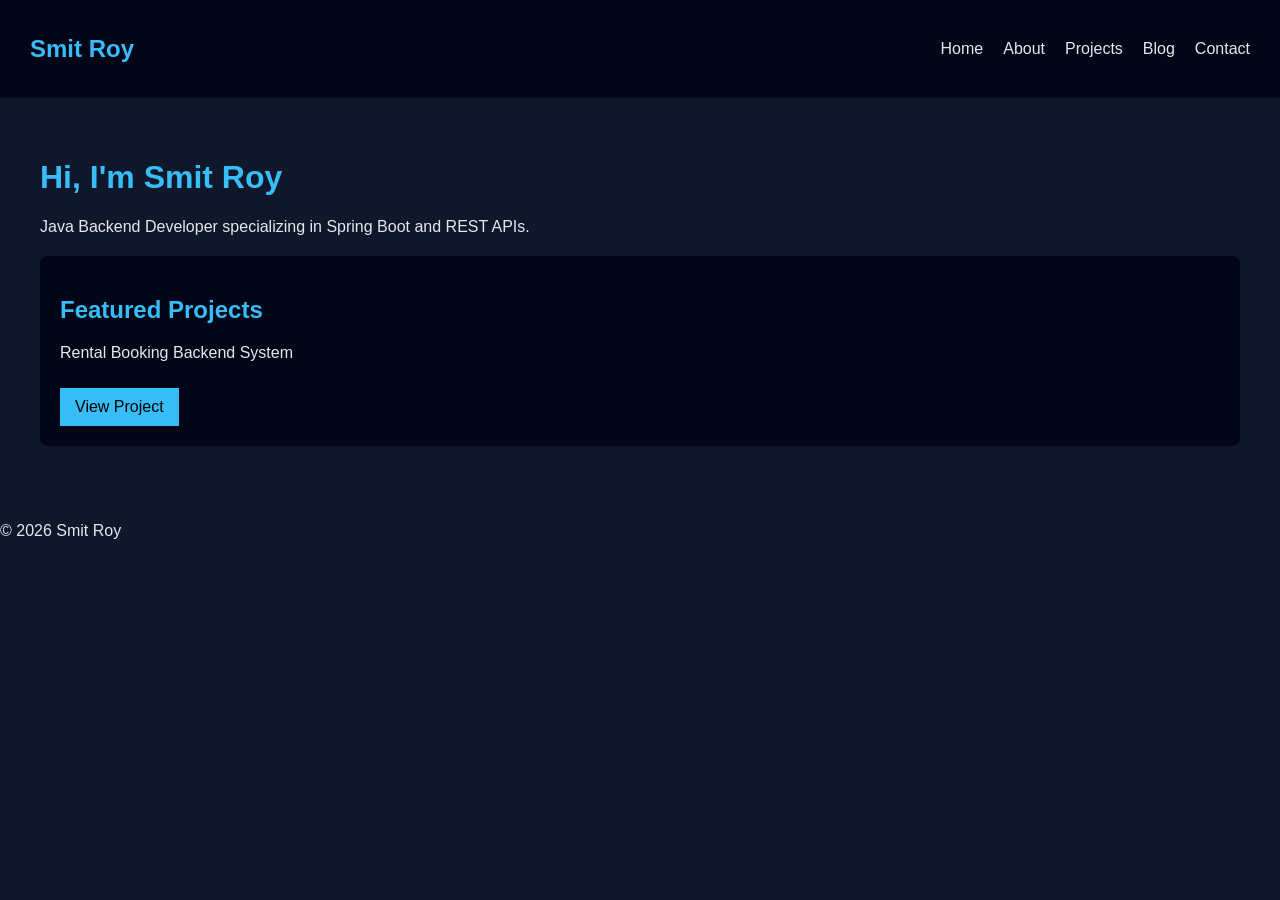
==== index.html @ c5c9e86b "Portfolio file structure created" ====
<!DOCTYPE html>
<html lang="en">
<head>
  <meta charset="UTF-8">
  <title>Smit Roy | Portfolio</title>
  <link rel="stylesheet" href="\css\style.css">
</head>
<body>

<header>
  <nav>
    <h2>Smit Roy</h2>
    <ul>
      <li><a href="index.html">Home</a></li>
      <li><a href="about.html">About</a></li>
      <li><a href="projects.html">Projects</a></li>
      <li><a href="blog.html">Blog</a></li>
      <li><a href="contact.html">Contact</a></li>
    </ul>
  </nav>
</header>

<main>
    <h1>Hi, I'm Smit Roy</h1>
  <p>Java Backend Developer specializing in Spring Boot and REST APIs.</p>

  <div class="card">
    <h2>Featured Projects</h2>
    <p>Rental Booking Backend System</p>
    <a class="button" href="projects/airbnb.html">View Project</a>
  </div>
</main>

<footer>
  <p>© 2026 Smit Roy</p>
</footer>

<script src="js/script.js"></script>
</body>
</html>
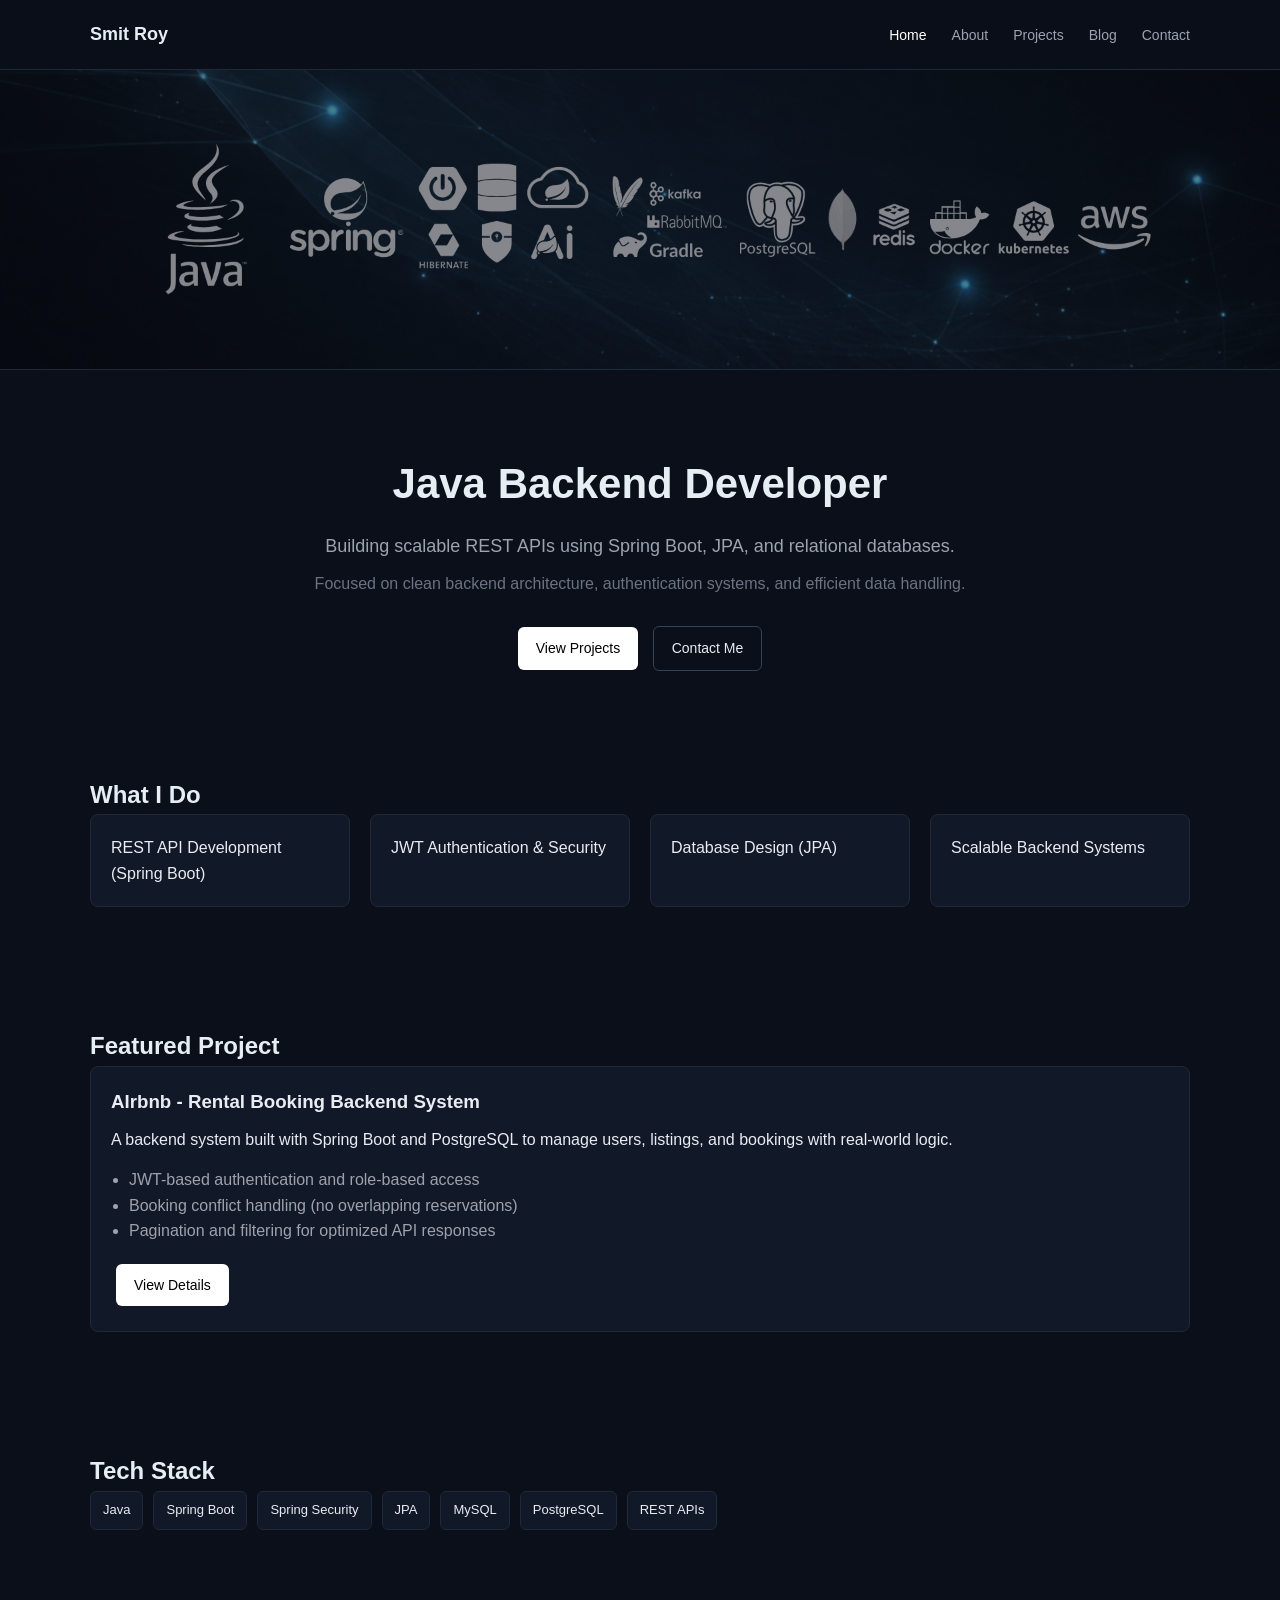
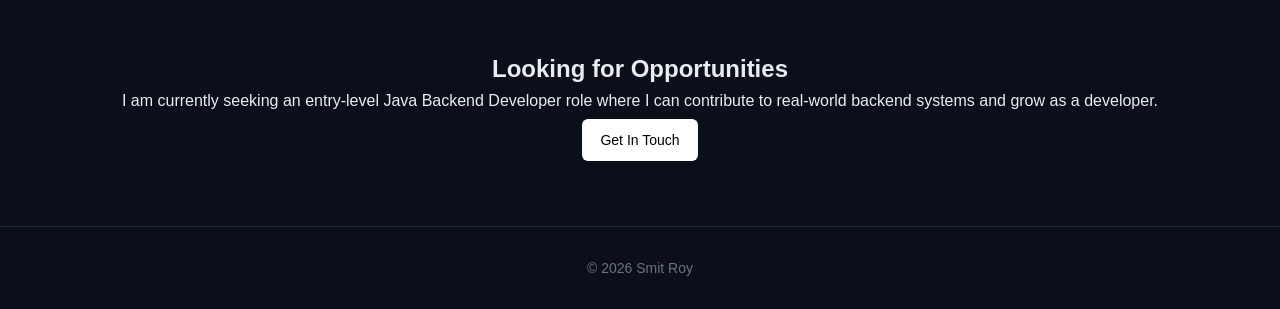
==== commit 4200a791: "Pages created initially" ====
--- a/index.html
+++ b/index.html
@@ -2,16 +2,19 @@
 <html lang="en">
 <head>
   <meta charset="UTF-8">
-  <title>Smit Roy | Portfolio</title>
-  <link rel="stylesheet" href="\css\style.css">
+  <meta name="viewport" content="width=device-width, initial-scale=1.0">
+  <title>Smit Roy | Java Backend Developer</title>
+  <link rel="stylesheet" href="css/style.css">
 </head>
+
 <body>
 
-<header>
-  <nav>
-    <h2>Smit Roy</h2>
-    <ul>
-      <li><a href="index.html">Home</a></li>
+<!-- HEADER -->
+<header class="header">
+  <nav class="nav container">
+    <h2 class="logo">Smit Roy</h2>
+    <ul class="nav-links">
+      <li><a href="index.html" class="active">Home</a></li>
       <li><a href="about.html">About</a></li>
       <li><a href="projects.html">Projects</a></li>
       <li><a href="blog.html">Blog</a></li>
@@ -21,20 +24,96 @@
 </header>
 
 <main>
-    <h1>Hi, I'm Smit Roy</h1>
-  <p>Java Backend Developer specializing in Spring Boot and REST APIs.</p>
 
-  <div class="card">
-    <h2>Featured Projects</h2>
-    <p>Rental Booking Backend System</p>
-    <a class="button" href="projects/airbnb.html">View Project</a>
-  </div>
+  <!-- BANNER -->
+  <section class="banner">
+    <img src="assets\Home - banner.png" alt="Backend Development Banner">
+    <div class="banner-text">
+      <!-- <h2>Building Scalable Backend Systems</h2> -->
+    </div>
+  </section>
+
+  <!-- HERO -->
+  <section class="hero container">
+    <h1>Java Backend Developer</h1>
+    <p class="subtitle">
+      Building scalable REST APIs using Spring Boot, JPA, and relational databases.
+    </p>
+    <p class="subtext">
+      Focused on clean backend architecture, authentication systems, and efficient data handling.
+    </p>
+
+    <div class="hero-buttons">
+      <a href="projects.html" class="btn primary">View Projects</a>
+      <a href="contact.html" class="btn outline">Contact Me</a>
+    </div>
+  </section>
+
+  <!-- WHAT I DO -->
+  <section class="section container">
+    <h2>What I Do</h2>
+    <div class="grid-4">
+      <div class="card">REST API Development (Spring Boot)</div>
+      <div class="card">JWT Authentication & Security</div>
+      <div class="card">Database Design (JPA)</div>
+      <div class="card">Scalable Backend Systems</div>
+    </div>
+  </section>
+
+  <!-- FEATURED PROJECT -->
+  <section class="section container">
+    <h2>Featured Project</h2>
+
+    <div class="card project-card">
+      <h3>AIrbnb - Rental Booking Backend System</h3>
+      <p>
+        A backend system built with Spring Boot and PostgreSQL to manage users,
+        listings, and bookings with real-world logic.
+      </p>
+
+      <ul class="features">
+        <li>JWT-based authentication and role-based access</li>
+        <li>Booking conflict handling (no overlapping reservations)</li>
+        <li>Pagination and filtering for optimized API responses</li>
+      </ul>
+
+      <a href="projects/airbnb.html" class="btn primary">View Details</a>
+    </div>
+  </section>
+
+  <!-- TECH STACK -->
+  <section class="section container">
+    <h2>Tech Stack</h2>
+    <div class="tags">
+      <span>Java</span>
+      <span>Spring Boot</span>
+      <span>Spring Security</span>
+      <span>JPA</span>
+      <span>MySQL</span>
+      <span>PostgreSQL</span>
+      <span>REST APIs</span>
+    </div>
+  </section>
+
+  <!-- CTA -->
+  <section class="section container center">
+    <h2>Looking for Opportunities</h2>
+    <p>
+      I am currently seeking an entry-level Java Backend Developer role where I can contribute
+      to real-world backend systems and grow as a developer.
+    </p>
+
+    <a href="contact.html" class="btn primary">Get In Touch</a>
+  </section>
+
 </main>
 
-<footer>
+<!-- FOOTER -->
+<footer class="footer">
   <p>© 2026 Smit Roy</p>
 </footer>
 
 <script src="js/script.js"></script>
+
 </body>
 </html>
--- a/css/style.css
+++ b/css/style.css
@@ -0,0 +1,377 @@
+* {
+  margin: 0;
+  padding: 0;
+  box-sizing: border-box;
+}
+
+body {
+  font-family: -apple-system, BlinkMacSystemFont, "Segoe UI", sans-serif;
+  background: #0b0f19;
+  color: #e6edf3;
+  line-height: 1.6;
+}
+
+/* Layout */
+.container {
+  max-width: 1100px;
+  margin: auto;
+  padding: 0 20px;
+}
+
+.section {
+  padding: 60px 0;
+}
+
+.center {
+  text-align: center;
+}
+
+/* Header */
+.header {
+  position: sticky;
+  top: 0;
+  z-index: 1000;
+
+  background: rgba(11, 15, 25, 0.85);
+  backdrop-filter: blur(10px);
+  border-bottom: 1px solid #1f2937;
+}
+
+.nav {
+  display: flex;
+  justify-content: space-between;
+  align-items: center;
+  padding: 20px 0;
+}
+
+.logo {
+  font-size: 18px;
+  font-weight: 600;
+}
+
+.nav-links {
+  list-style: none;
+  display: flex;
+  gap: 25px;
+}
+
+.nav-links a {
+  text-decoration: none;
+  color: #9ca3af;
+  font-size: 14px;
+  transition: 0.2s;
+}
+
+.nav-links a:hover,
+.nav-links .active {
+  color: #ffffff;
+}
+
+/* ===== BANNER ===== */
+.banner {
+  position: relative;
+  height: 300px;
+  overflow: hidden;
+  border-bottom: 1px solid #1f2937;
+}
+
+.banner img {
+  width: 100%;
+  height: 100%;
+  object-fit: cover;
+  opacity: 0.5;
+}
+
+.banner-text {
+  position: absolute;
+  top: 50%;
+  left: 50%;
+  transform: translate(-50%, -50%);
+  text-align: center;
+}
+
+.banner-text h2 {
+  font-size: 28px;
+  font-weight: 500;
+}
+
+/* ===== HERO ===== */
+.hero {
+  text-align: center;
+  padding: 80px 0 40px;
+}
+
+.hero h1 {
+  font-size: 42px;
+  font-weight: 600;
+  margin-bottom: 15px;
+}
+
+.subtitle {
+  font-size: 18px;
+  color: #9ca3af;
+}
+
+.subtext {
+  margin-top: 10px;
+  color: #6b7280;
+}
+
+.hero-buttons {
+  margin-top: 25px;
+}
+
+/* Buttons */
+.btn {
+  display: inline-block;
+  padding: 10px 18px;
+  margin: 5px;
+  border-radius: 6px;
+  text-decoration: none;
+  font-size: 14px;
+  transition: 0.2s;
+}
+
+.btn.primary {
+  background: #ffffff;
+  color: #000;
+}
+
+.btn.primary:hover {
+  opacity: 0.85;
+}
+
+.btn.outline {
+  border: 1px solid #374151;
+  color: #e6edf3;
+}
+
+.btn.outline:hover {
+  border-color: #ffffff;
+}
+
+/* Grid */
+.grid-4 {
+  display: grid;
+  grid-template-columns: repeat(auto-fit, minmax(200px, 1fr));
+  gap: 20px;
+}
+
+/* Cards */
+.card {
+  background: #111827;
+  padding: 20px;
+  border-radius: 8px;
+  border: 1px solid #1f2937;
+  transition: 0.2s;
+}
+
+.card:hover {
+  border-color: #374151;
+  transform: translateY(-3px);
+}
+
+/* Project */
+.project-card h3 {
+  margin-bottom: 10px;
+}
+
+.features {
+  margin: 15px 0;
+  padding-left: 18px;
+  color: #9ca3af;
+}
+
+/* Tags */
+.tags {
+  display: flex;
+  flex-wrap: wrap;
+  gap: 10px;
+}
+
+.tags span {
+  background: #111827;
+  padding: 8px 12px;
+  border-radius: 6px;
+  font-size: 13px;
+  border: 1px solid #1f2937;
+}
+
+/* Footer */
+.footer {
+  text-align: center;
+  padding: 30px 0;
+  border-top: 1px solid #1f2937;
+  font-size: 14px;
+  color: #6b7280;
+}
+
+.about-image {
+  display: flex;
+  justify-content: center;
+}
+
+.about-image img {
+  width: 220px;
+  height: 220px;
+  object-fit: cover;
+  border-radius: 50%;
+  border: 2px solid #1f2937;
+  box-shadow: 0 10px 30px rgba(0,0,0,0.4);
+}
+
+.about-image img:hover {
+  transform: scale(1.05);
+}
+
+.about-grid {
+  display: grid;
+  grid-template-columns: 1fr 280px; /* text | image */
+  gap: 60px;
+  align-items: center;
+}
+
+@media (max-width: 768px) {
+  .about-grid {
+    grid-template-columns: 1fr;
+    text-align: center;
+  }
+
+  .about-image {
+    margin-top: 20px;
+  }
+}
+
+/* CONTACT PAGE */
+
+.contact-grid {
+  display: grid;
+  grid-template-columns: 1fr 1fr;
+  gap: 50px;
+  align-items: start;
+}
+
+.contact-links a {
+  color: #38bdf8;
+  text-decoration: none;
+}
+
+.contact-links a:hover {
+  text-decoration: underline;
+}
+
+/* Form */
+.contact-form input,
+.contact-form textarea {
+  width: 100%;
+  padding: 12px;
+  margin-bottom: 15px;
+  background: #111827;
+  border: 1px solid #1f2937;
+  color: #e6edf3;
+  border-radius: 6px;
+}
+
+.contact-form input:focus,
+.contact-form textarea:focus {
+  outline: none;
+  border-color: #374151;
+}
+
+.contact-form button {
+  width: 100%;
+}
+
+/* Mobile */
+@media (max-width: 768px) {
+  .contact-grid {
+    grid-template-columns: 1fr;
+  }
+}
+
+/* PROJECT DETAIL PAGE */
+
+/* Banner */
+.project-banner {
+  position: relative;
+  height: 300px;
+  overflow: hidden;
+  border-bottom: 1px solid #1f2937;
+}
+
+.project-banner img {
+  width: 100%;
+  height: 100%;
+  object-fit: cover;
+  opacity: 0.5;
+}
+
+/* Gallery */
+.gallery {
+  display: grid;
+  grid-template-columns: repeat(auto-fit, minmax(250px, 1fr));
+  gap: 15px;
+}
+
+.gallery img {
+  width: 100%;
+  border-radius: 8px;
+  border: 1px solid #1f2937;
+  transition: 0.3s;
+}
+
+.gallery img:hover {
+  transform: scale(1.03);
+}
+
+/* BLOG INTRO (TEXT + IMAGE SIDE BY SIDE) */
+
+.blog-intro {
+  display: grid;
+  grid-template-columns: 1fr 300px;
+  gap: 40px;
+  align-items: start;
+  margin-top: 30px;
+}
+
+.blog-image img {
+  width: 100%;
+  border-radius: 10px;
+  border: 1px solid #1f2937;
+}
+
+/* BLOG CONTENT */
+.blog-post {
+  max-width: 900px;
+  margin: auto;
+  line-height: 1.8;
+}
+
+.blog-post h1 {
+  margin-bottom: 10px;
+}
+
+.blog-post h2 {
+  margin-top: 30px;
+  margin-bottom: 10px;
+}
+
+.blog-post p {
+  color: #d1d5db;
+}
+
+.blog-post ul {
+  margin-left: 20px;
+  color: #9ca3af;
+}
+
+/* MOBILE FIX */
+@media (max-width: 768px) {
+  .blog-intro {
+    grid-template-columns: 1fr;
+  }
+
+  .blog-image {
+    margin-top: 20px;
+  }
+}
